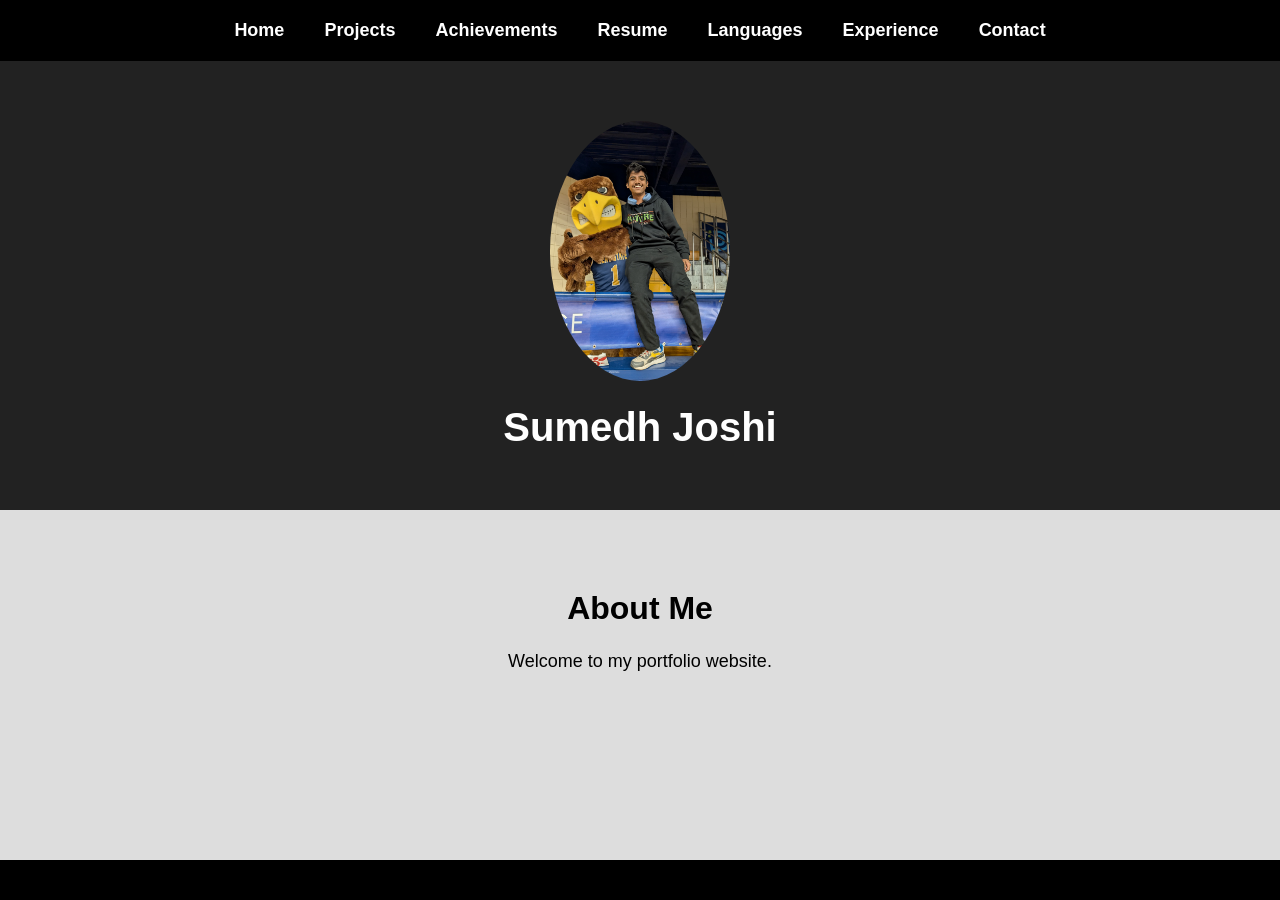
==== index.html @ 1d78f31c "Added all files" ====
<!DOCTYPE html>
<html>
<head>
    <title>Home</title>
    <link rel="stylesheet" href="style.css">
</head>
<body>

<nav class="navbar">
    <ul>
        <li><a href="index.html">Home</a></li>
        <li><a href="projects.html">Projects</a></li>
        <li><a href="achievements.html">Achievements</a></li>
        <li><a href="resume.html">Resume</a></li>
        <li><a href="languages.html">Languages</a></li>
        <li><a href="experience.html">Experience</a></li>
        <li><a href="contact.html">Contact</a></li>
    </ul>
</nav>

<header>
    <img src="stuff/Sumedh-Photo.jpg">
    <h1>Sumedh Joshi</h1>
</header>

<section>
    <h2>About Me</h2>
    <p style="text-align:center;">
        Welcome to my portfolio website.
    </p>
</section>

<footer>
</footer>

<script src="script.js"></script>
</body>
</html>
---- style.css ----
/* =========================
   RESET
========================= */
* {
    margin: 0;
    padding: 0;
    box-sizing: border-box;
}

/* =========================
   PAGE LAYOUT
========================= */
html,
body {
    height: 100%;
}

body {
    min-height: 100vh;
    display: flex;
    flex-direction: column;
    font-family: Arial, Helvetica, sans-serif;
    background: #dddddd;
    color: #000;
}

/* Makes footer stay at bottom */
main {
    flex: 1;
}

/* =========================
   NAVBAR
========================= */
.navbar {
    background: #000;
    padding: 20px 0;
}

.navbar ul {
    list-style: none;
    display: flex;
    justify-content: center;
    align-items: center;
    gap: 40px;
    margin: 0;
    padding: 0;
    flex-wrap: wrap;
}

.navbar li {
    margin: 0;
    padding: 0;
}

.navbar a {
    text-decoration: none;
    color: white;
    font-size: 18px;
    font-weight: bold;
    transition: color 0.3s ease;
}

.navbar a:hover {
    color: #00adb5;
}

/* =========================
   HEADER
========================= */
header {
    text-align: center;
    background: #222;
    color: white;
    padding: 60px 20px;
}

header img {
    width: 180px;
    height: 260px;
    object-fit: cover;
    border-radius: 50%;
}

header h1 {
    margin-top: 20px;
    font-size: 40px;
}

header p {
    margin-top: 10px;
    font-size: 18px;
}

/* =========================
   GENERAL SECTIONS
========================= */
section {
    padding: 80px 20px;
    text-align: center;
    background: #dddddd;
}

section h2 {
    font-size: 32px;
    margin-bottom: 20px;
}

section p {
    font-size: 18px;
    line-height: 1.6;
}

/* For pages like experience/projects */
.page-section {
    padding: 70px 20px;
    background: #dddddd;
    text-align: center;
}

/* =========================
   CARD / BOX LAYOUT
========================= */
.box-container {
    display: grid;
    grid-template-columns: repeat(auto-fit, minmax(260px, 1fr));
    gap: 25px;
    margin-top: 35px;
    width: 90%;
    max-width: 1200px;
    margin-left: auto;
    margin-right: auto;
}

.box {
    background: white;
    border-radius: 12px;
    overflow: hidden;
    box-shadow: 0 4px 12px rgba(0, 0, 0, 0.12);
    transition: transform 0.25s ease;
    text-align: left;
}

.box:hover {
    transform: translateY(-6px);
}

.box img {
    width: 100%;
    height: 220px;
    object-fit: cover;
}

.box-content {
    padding: 18px;
}

.box-content h3 {
    margin-bottom: 10px;
    font-size: 22px;
}

.box-content p {
    margin-bottom: 10px;
    line-height: 1.5;
    font-size: 16px;
}

/* =========================
   LANGUAGES SECTION
========================= */
.languages {
    display: flex;
    justify-content: center;
    flex-wrap: wrap;
    gap: 30px;
    margin-top: 30px;
}

.languages img {
    width: 80px;
    height: 80px;
    object-fit: contain;
}

/* =========================
   BUTTONS
========================= */
.btn {
    display: inline-block;
    background: #00adb5;
    color: white;
    padding: 10px 20px;
    text-decoration: none;
    border-radius: 6px;
    transition: background 0.3s ease;
    font-weight: bold;
}

.btn:hover {
    background: #007b80;
}

.guest-services-box {
    grid-column: 1 / -1;
    max-width: 350px;
    margin: 0 auto;
}

/* =========================
   RESUME PAGE
========================= */
.resume-section {
    padding: 60px 20px;
    text-align: center;
    background: #dddddd;
}

.resume-buttons {
    margin-top: 20px;
    margin-bottom: 10px;
    display: flex;
    justify-content: center;
    gap: 20px;
    flex-wrap: wrap;
}

.resume-viewer {
    width: 90%;
    max-width: 1000px;
    margin: 0 auto;
    background: white;
    padding: 15px;
    border-radius: 10px;
    box-shadow: 0 4px 10px rgba(0, 0, 0, 0.15);
}

.resume-viewer iframe,
.resume-viewer object {
    width: 100%;
    height: 900px;
    border: none;
    border-radius: 8px;
}

/* =========================
   CONTACT PAGE
========================= */
.contact-info {
    text-align: center;
    margin-top: 20px;
}

.contact-info p {
    margin-bottom: 10px;
    font-size: 18px;
}

.contact-info a {
    color: #0000cc;
    text-decoration: underline;
}

.contact-info a:hover {
    color: #00adb5;
}

/* =========================
   FOOTER
========================= */
footer {
    background: #000;
    color: white;
    text-align: center;
    padding: 20px;
    margin-top: auto;
}

footer p {
    margin: 0;
    font-size: 16px;
}

/* =========================
   RESPONSIVE
========================= */
@media (max-width: 768px) {
    .navbar ul {
        gap: 20px;
    }

    .navbar a {
        font-size: 16px;
    }

    header img {
        width: 140px;
        height: 200px;
    }

    header h1 {
        font-size: 32px;
    }

    section h2 {
        font-size: 28px;
    }

    .box-content h3 {
        font-size: 20px;
    }

    .resume-viewer iframe,
    .resume-viewer object {
        height: 700px;
    }
}

@media (max-width: 500px) {
    .navbar ul {
        gap: 14px;
    }

    .navbar a {
        font-size: 14px;
    }

    section {
        padding: 60px 15px;
    }

    .resume-buttons {
        gap: 12px;
    }

    .languages img {
        width: 65px;
        height: 65px;
    }
}
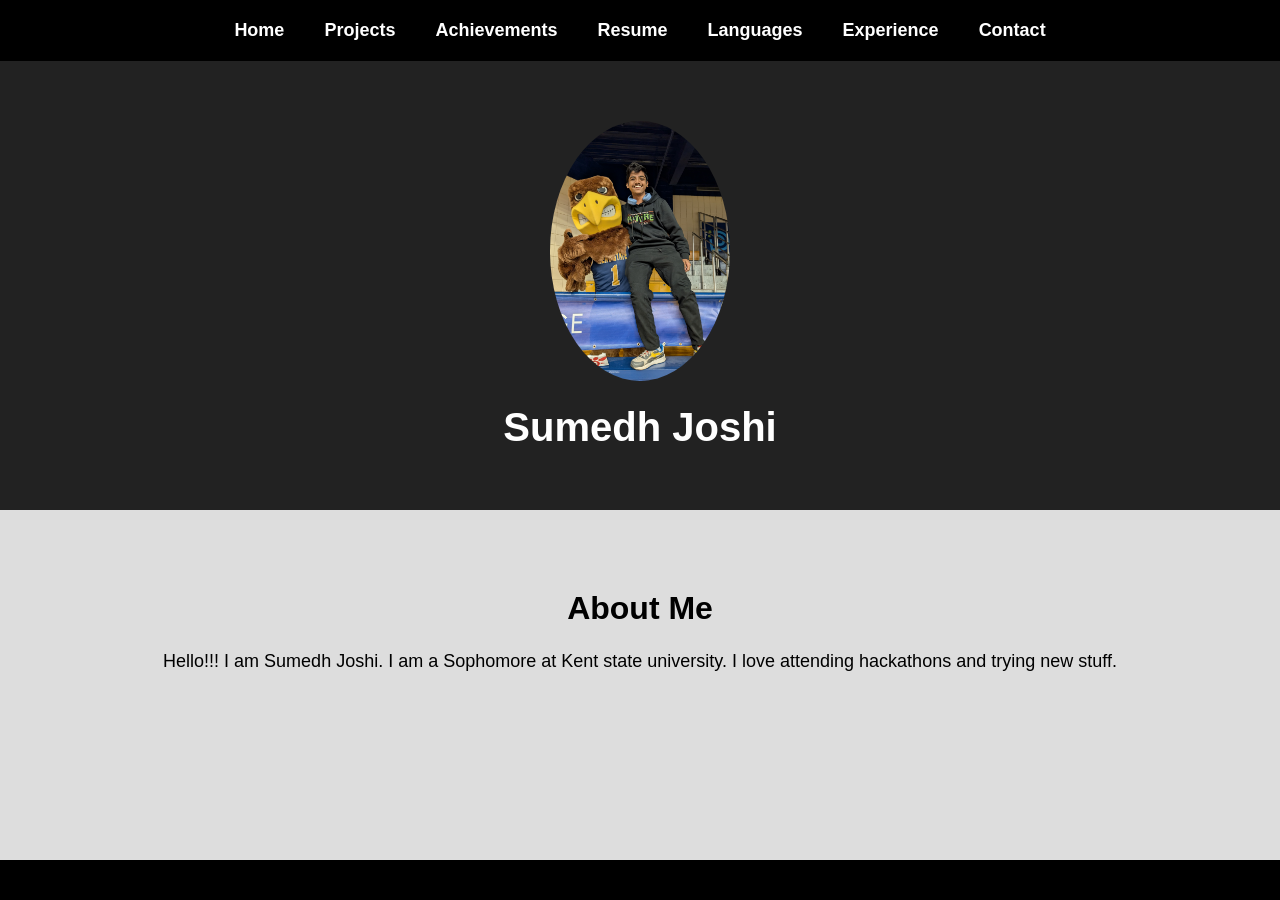
==== commit ec057f2b: "Adding about me" ====
--- a/index.html
+++ b/index.html
@@ -26,7 +26,7 @@
 <section>
     <h2>About Me</h2>
     <p style="text-align:center;">
-        Welcome to my portfolio website.
+        Hello!!! I am Sumedh Joshi. I am a Sophomore at Kent state university. I love attending hackathons and trying new stuff.
     </p>
 </section>
 
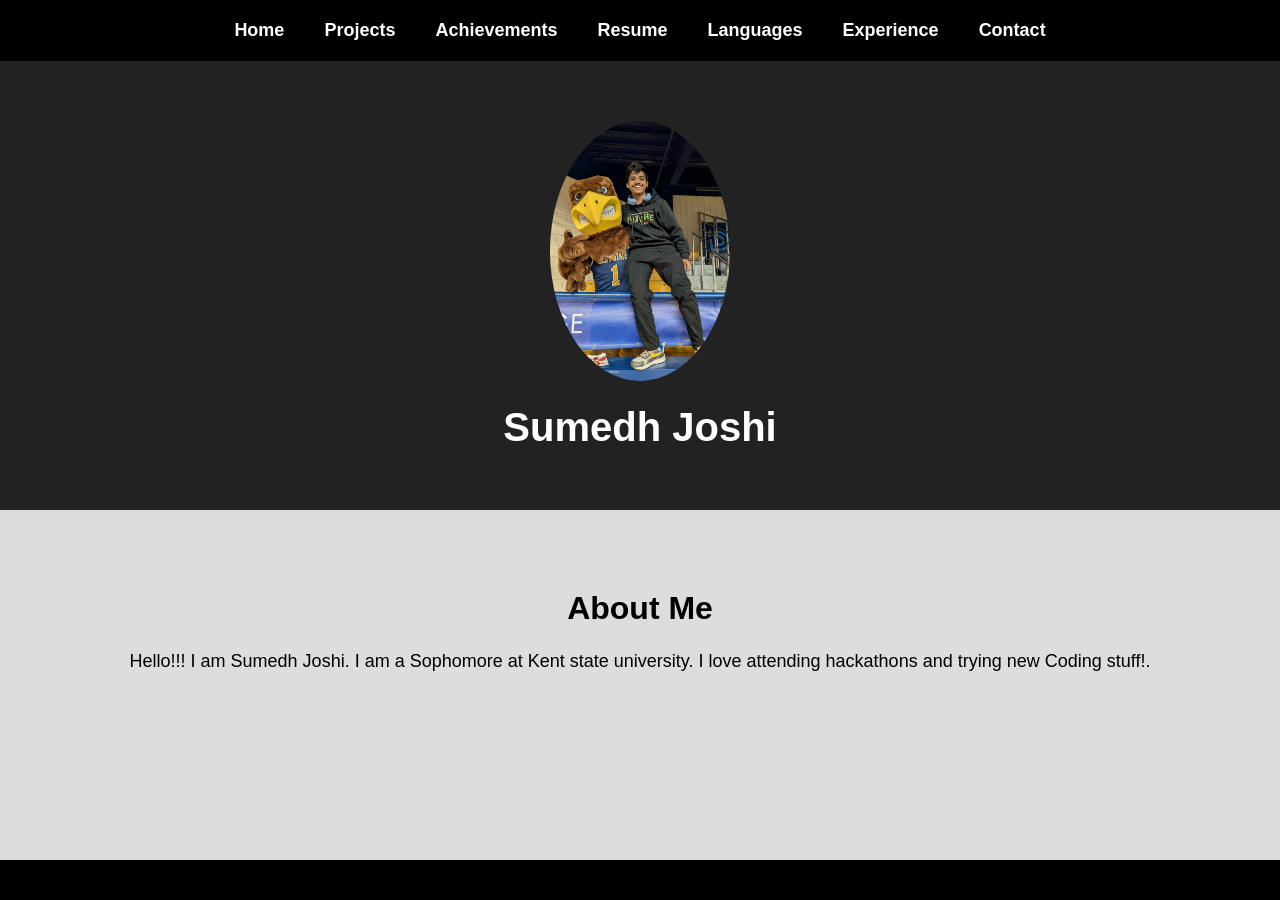
==== commit 0567fd98: "Updating home page" ====
--- a/index.html
+++ b/index.html
@@ -26,7 +26,7 @@
 <section>
     <h2>About Me</h2>
     <p style="text-align:center;">
-        Hello!!! I am Sumedh Joshi. I am a Sophomore at Kent state university. I love attending hackathons and trying new stuff.
+        Hello!!! I am Sumedh Joshi. I am a Sophomore at Kent state university. I love attending hackathons and trying new Coding stuff!.
     </p>
 </section>
 
